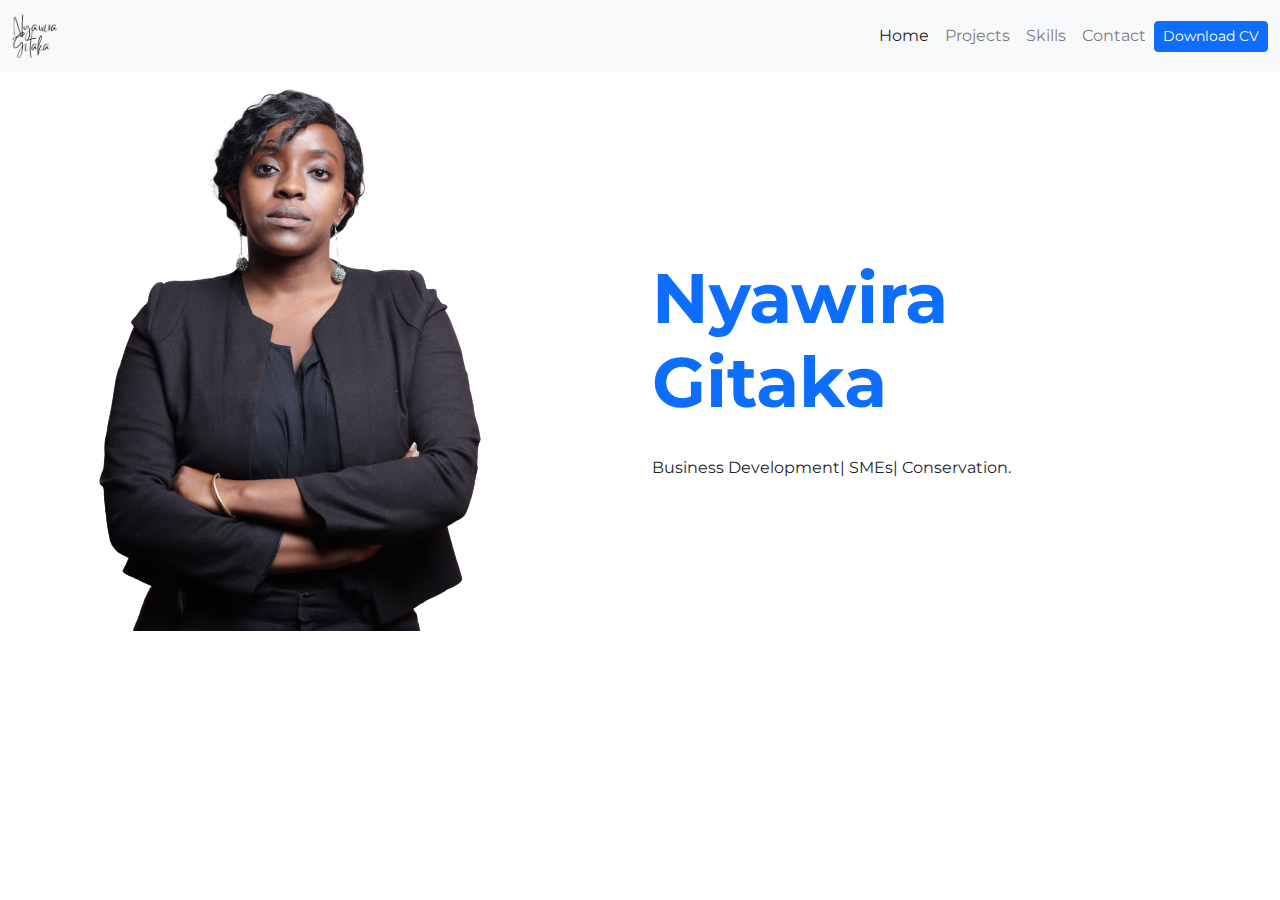
==== index.html @ 0905e4fb "pop" ====
<!DOCTYPE html>
<html lang="en">

<head>
    <meta charset="UTF-8">
    <meta http-equiv="X-UA-Compatible" content="IE=edge">
    <meta name="viewport" content="width=device-width, initial-scale=1.0">
    <title>Nyawira Gitaka- Home</title>
    <link rel="stylesheet" href="./assets/css/bootstrap.min.css">
    <link rel="stylesheet" href="./style.css">

    <script src="https://cdn.jsdelivr.net/npm/bootstrap@5.2.2/dist/js/bootstrap.bundle.min.js"></script>
</head>

<body>
    <nav class="navbar navbar-expand-lg bg-light">
        <div class="container-fluid">
            <a class="navbar-brand" href="#">
                <img src="./assets/images/Nyawira Logo.png" alt="Nyawira Logo" width=10.5%></a>
            <button class="navbar-toggler" type="button" data-bs-toggle="collapse" data-bs-target="#navbarNav"
                aria-controls="navbarNav" aria-expanded="false" aria-label="Toggle navigation">
                <span class="navbar-toggler-icon"></span>
            </button>
            <div class="collapse navbar-collapse bg-light" id="navbarNav">
                <ul class="navbar-nav ms-auto">
                    <li class="nav-item">
                        <a class="nav-link active" aria-current="page" href="index.html">Home</a>
                    </li>
                    <!-- <li class="nav-item">
                        <a class="nav-link" href="about.html">About</a>
                    </li> -->
                    <li class="nav-item">
                        <a class="nav-link" href="projects.html">Projects</a>
                    </li>
                    <li class="nav-item">
                        <a class="nav-link" href="skills.html">Skills</a>
                    </li>
                    <li class="nav-item">
                        <a class="nav-link" href="contact.html">Contact</a>
                    </li>
                    <li class="nav-item">
                        <a href="./assets/images/Nyawira Gitaka E..pdf" download style="padding: 1rem 0;">
                            <button  class="btn btn-primary btn-sm">Download CV</button>
                        </a>
                    </li>
                </ul>
                    
                    
            </div>
        </div>
    </nav>

    <section>
        <div class="container">
            <div class="row align-content-center" style="align-items: center;">
                <div class="col-md-6">
                    <img src="./assets/images/imgindex.png" alt="Profile Nyawira">
                </div>
                <div class="col-md-6 mt-5">
                    <h1 class="myname">Nyawira Gitaka</h1><br>
                    <p> Business Development| SMEs| Conservation.
                    </p>
                </div>
            </div>
        </div>
    </section>
</body>

</html>
---- style.css ----
@import url("https://fonts.googleapis.com/css?family=Montserrat");

body {
    font-family: "Montserrat";
}
nav .navbar-nav {
    align-items: center;
}
nav .navbar-nav li {
    padding: .5rem 0;
}

@media screen and (max-width:991px) {
    nav .navbar-collapse {
        position: absolute;
        width: 100%;
        top: 100%;
        left: 0px;
        padding: 0.5rem 3rem;
        background: whitesmoke;
    }
}

.gradient-brand-color {
    background-image: -webkit-linear-gradient(0deg, #376be6 0%, #6470ef 100%);
    background-image: -ms-linear-gradient(0deg, #376be6 0%, #6470ef 100%);
    color: #fff;
}
.contact-info__wrapper {
    overflow: hidden;
    border-radius: .625rem .625rem 0 0
}

@media (min-width: 1024px) {
    .contact-info__wrapper {
        border-radius: 0 .625rem .625rem 0;
        padding: 5rem !important
    }
}
.contact-info__list span.position-absolute {
    left: 0
}
.z-index-101 {
    z-index: 101;
}
.list-style--none {
    list-style: none;
}
.contact__wrapper {
    background-color: #fff;
    border-radius: 0 0 .625rem .625rem
}

@media (min-width: 1024px) {
    .contact__wrapper {
        border-radius: .625rem 0 .625rem .625rem
    }
}
@media (min-width: 1024px) {
    .contact-form__wrapper {
        padding: 5rem !important
    }
}
.shadow-lg, .shadow-lg--on-hover:hover {
    box-shadow: 0 1rem 3rem rgba(132,138,163,0.1) !important;
}

.myname{font-size: 70px;
    color:#0d6efd;
        font-weight: bolder;


}
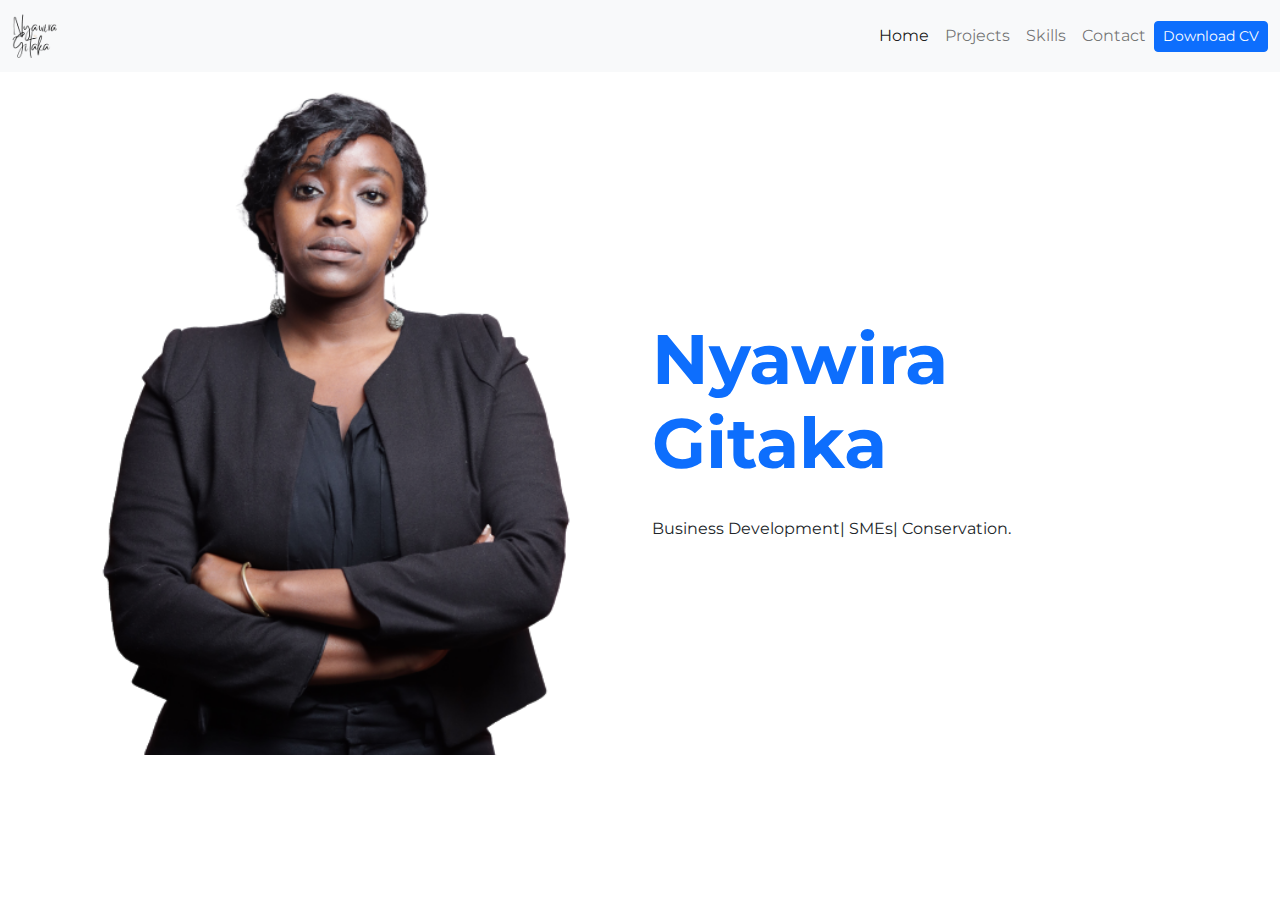
==== commit ccd58a5d: "Made changes to website to fix bugs" ====
--- a/index.html
+++ b/index.html
@@ -54,7 +54,7 @@
         <div class="container">
             <div class="row align-content-center" style="align-items: center;">
                 <div class="col-md-6">
-                    <img src="./assets/images/imgindex.png" alt="Profile Nyawira">
+                    <img src="./assets/images/imgindex.png" alt="Profile Nyawira" class="homeImg">
                 </div>
                 <div class="col-md-6 mt-5">
                     <h1 class="myname">Nyawira Gitaka</h1><br>
--- a/style.css
+++ b/style.css
@@ -10,7 +10,7 @@
     padding: .5rem 0;
 }
 
-@media screen and (max-width:991px) {
+/* @media screen and (max-width:991px) {
     nav .navbar-collapse {
         position: absolute;
         width: 100%;
@@ -19,6 +19,10 @@
         padding: 0.5rem 3rem;
         background: whitesmoke;
     }
+} */
+
+.homeImg {
+    width: 100%;
 }
 
 .gradient-brand-color {
